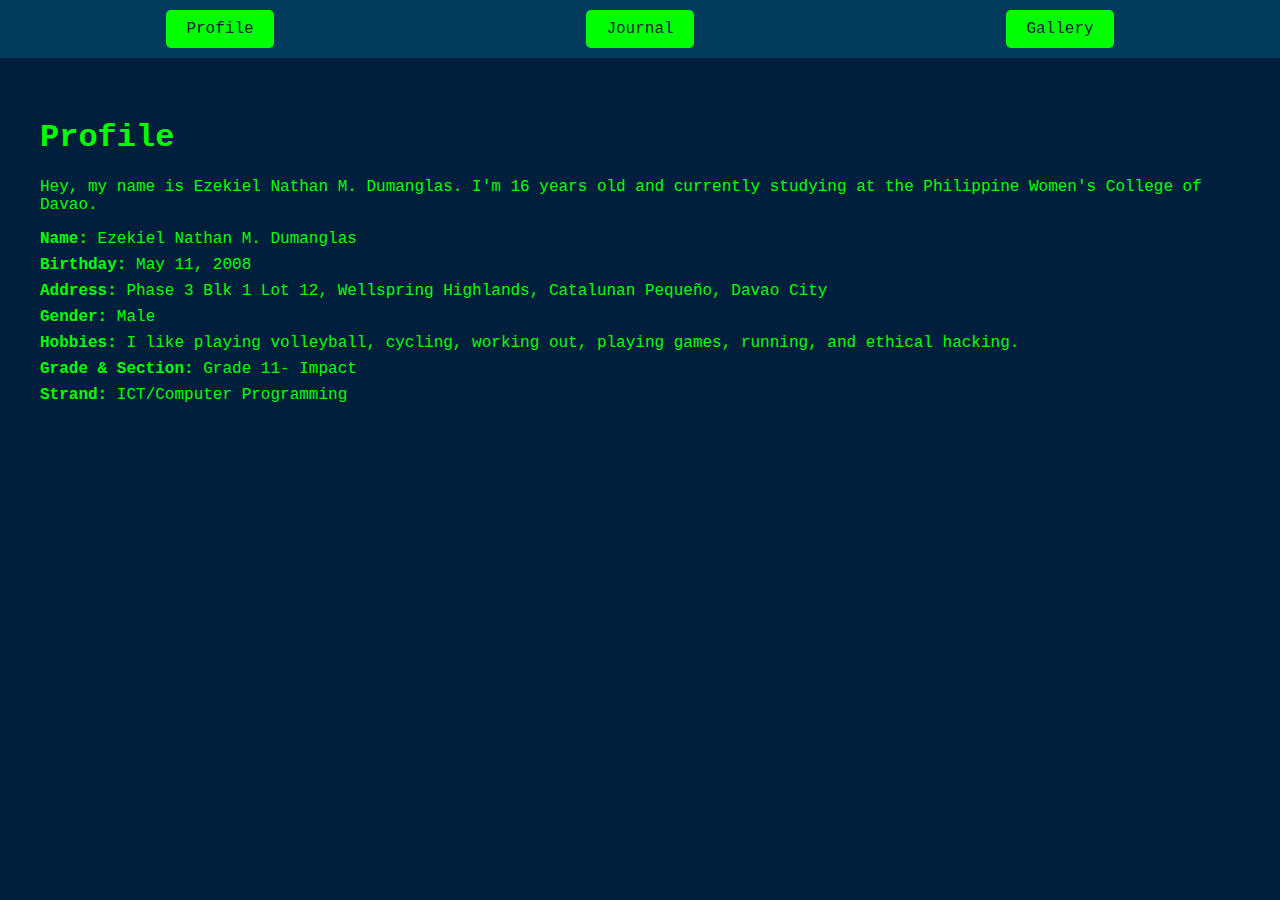
==== index.html @ c70b4b33 "Create index.html" ====
<!DOCTYPE html>
<html lang="en">
<head>
    <meta charset="UTF-8">
    <meta name="viewport" content="width=device-width, initial-scale=1.0">
    <title>Ezekiel Nathan M. Dumanglas</title>
    <link rel="stylesheet" href="dumanglas.css">
</head>
<body>
    <nav>
        <button onclick="openTab('profile')">Profile</button>
        <button onclick="openTab('journal')">Journal</button>
        <button onclick="openTab('gallery')">Gallery</button>
    </nav>
    <main>
        <section id="profile" class="tab-content">
            <h1>Profile</h1>
            <p>Hey, my name is Ezekiel Nathan M. Dumanglas. I'm 16 years old and currently studying at the Philippine Women's College of Davao.</p>
            <ul>
                <li><b>Name:</b> Ezekiel Nathan M. Dumanglas</li>
                <li><b>Birthday:</b> May 11, 2008</li>
                <li><b>Address:</b> Phase 3 Blk 1 Lot 12, Wellspring Highlands, Catalunan Pequeño, Davao City</li>
                <li><b>Gender:</b> Male</li>
                <li><b>Hobbies:</b> I like playing volleyball, cycling, working out, playing games, running, and ethical hacking.</li>
                <li><b>Grade & Section:</b> Grade 11- Impact</li>
                <li><b>Strand:</b> ICT/Computer Programming</li>
            </ul>
        </section>

        <section id="journal" class="tab-content hidden">
            <h2>Journal</h2>
            <div class="subject">
                <h2>Infotech (Information and Technology)</h2>
                <p>It’s one of my favorite subjects, but I still haven’t fully understood or learned some of the things from the lesson. Especially how ma'am Niel helps us understand each process. Pero wla lang niya mi na guide ani ug tarong HAHA. Yet, I still love this subject.</p>
            </div>
            <div class="subject">
                <h2>CSS (Computer System Servicing)</h2>
                <p>I really like Sir Rico, he's the most down-to-earth and the coolest teacher I've ever met. I excel in this subject overall, since I've been learning and gaining quite a bit of experience repairing computers and fixing software problems since I was a child, up until my late teens.</p>
            </div>
        </section>

        <section id="gallery" class="tab-content hidden">
            <h2>Gallery</h2>
            <div class="gallery">
                <!-- Use the direct image URL or correct local paths -->
                <img src="images/1.png" alt="Gallery Image 1">
                <img src="images/2.png" alt="Gallery Image 2">
                <img src="images/3.png" alt="Gallery Image 3">
                <img src="images/4.png" alt="Gallery Image 4">
                <img src="images/5.png" alt="Gallery Image 5">
            </div>
        </section>
    </main>
    <script src="dumanglas.js"></script>
</body>
</html>
---- dumanglas.css ----
/* Body styles */
body {
    font-family: 'Courier New', Courier, monospace; 
    background-color: #001f3d; 
    color: #00ff00; 
    margin: 0;
}

/* Navigation button styles */
nav {
    display: flex;
    justify-content: space-around;
    background-color: #003b5c; 
    padding: 10px;
}

nav button {
    background-color: #00ff00; 
    color: #001f3d; 
    border: none;
    padding: 10px 20px;
    cursor: pointer;
    font-size: 16px;
    border-radius: 5px;
    font-family: 'Courier New', Courier, monospace;
    transition: background-color 0.3s, color 0.3s; /* Smooth transition for hover */
}

nav button:hover {
    background-color: #00cc00; /* Lighter green on hover */
    color: #001f3d; /* Dark text on hover */
}

nav button:focus {
    outline: none; /* Remove default focus outline */
    box-shadow: 0 0 5px 2px #00ff00; /* Add green glow effect on focus */
}

/* Tab content section */
.tab-content {
    padding: 20px;
}

/* Hidden class for hiding elements */
.hidden {
    display: none;
}

h2 {
    border-bottom: 2px solid #00ff00; 
    padding-bottom: 5px;
    color: #00ff00; 
}

h3 {
    color: #00ff00;
}

/* List styling */
ul {
    list-style-type: none;
    padding: 0;
}

ul li {
    margin-bottom: 8px;
}

.gallery {
    display: flex; 
    flex-direction: column; 
    gap: 20px; 
    margin-top: 20px; 
    align-items: center; 
}

.gallery img {
    width: 80%; 
    max-width: 600px; 
    height: auto; 
    object-fit: cover; 
}

h2 {
    text-align: center;
    font-size: 2rem;
    margin-bottom: 30px;
}

.subject {
    margin-bottom: 20px;
}

main {
    padding: 20px;
}
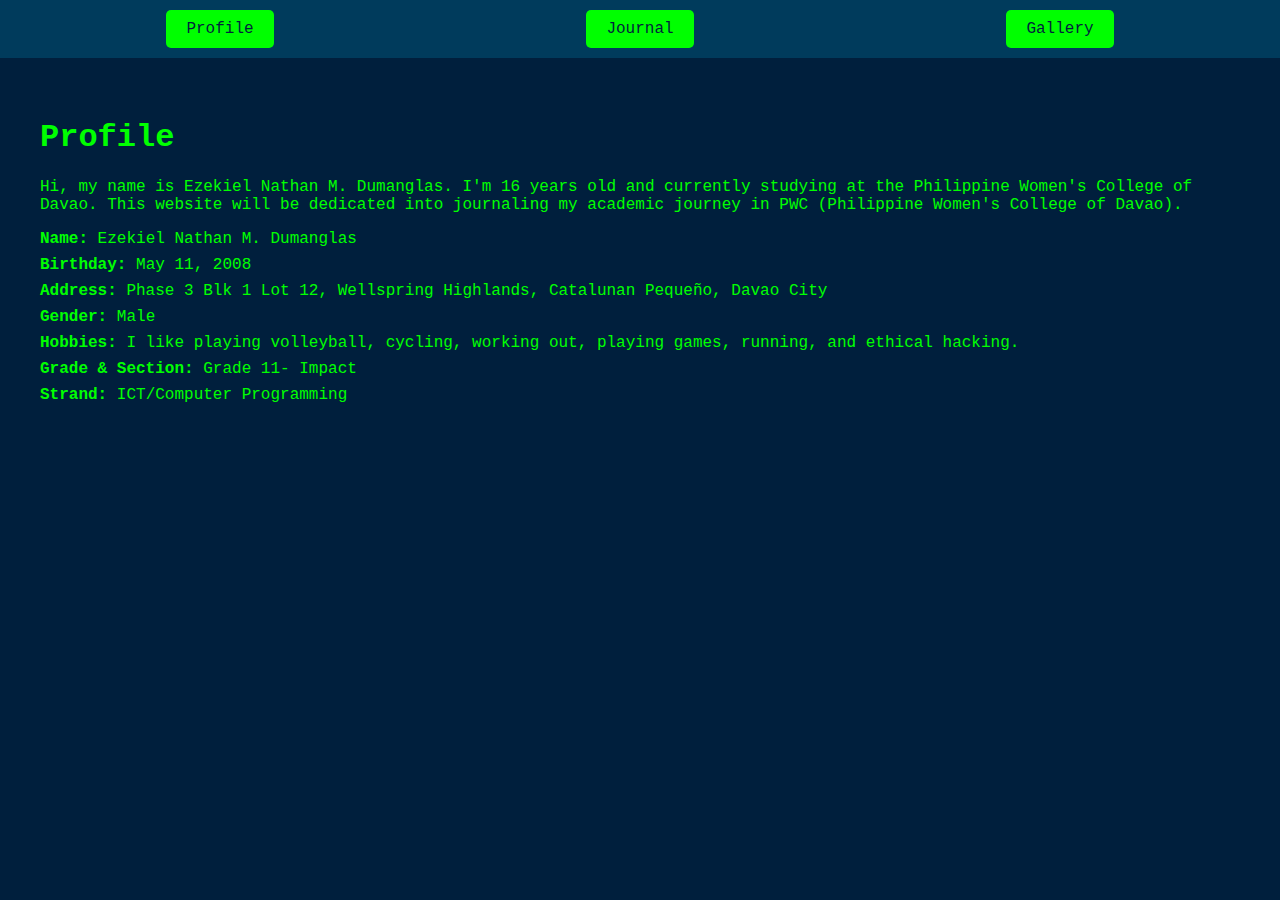
==== commit f9095232: "Update index.html" ====
--- a/index.html
+++ b/index.html
@@ -4,7 +4,7 @@
     <meta charset="UTF-8">
     <meta name="viewport" content="width=device-width, initial-scale=1.0">
     <title>Ezekiel Nathan M. Dumanglas</title>
-    <link rel="stylesheet" href="dumanglas.css">
+    <link rel="stylesheet" href="styles.css">
 </head>
 <body>
     <nav>
@@ -15,7 +15,7 @@
     <main>
         <section id="profile" class="tab-content">
             <h1>Profile</h1>
-            <p>Hey, my name is Ezekiel Nathan M. Dumanglas. I'm 16 years old and currently studying at the Philippine Women's College of Davao.</p>
+            <p>Hi, my name is Ezekiel Nathan M. Dumanglas. I'm 16 years old and currently studying at the Philippine Women's College of Davao. This website will be dedicated into journaling my academic journey in PWC (Philippine Women's College of Davao).</p>
             <ul>
                 <li><b>Name:</b> Ezekiel Nathan M. Dumanglas</li>
                 <li><b>Birthday:</b> May 11, 2008</li>
@@ -51,6 +51,6 @@
             </div>
         </section>
     </main>
-    <script src="dumanglas.js"></script>
+    <script src="javascript.js"></script>
 </body>
 </html>
--- a/styles.css
+++ b/styles.css
@@ -0,0 +1,96 @@
+/* Body styles */
+body {
+    font-family: 'Courier New', Courier, monospace; 
+    background-color: #001f3d; 
+    color: #00ff00; 
+    margin: 0;
+}
+
+/* Navigation button styles */
+nav {
+    display: flex;
+    justify-content: space-around;
+    background-color: #003b5c; 
+    padding: 10px;
+}
+
+nav button {
+    background-color: #00ff00; 
+    color: #001f3d; 
+    border: none;
+    padding: 10px 20px;
+    cursor: pointer;
+    font-size: 16px;
+    border-radius: 5px;
+    font-family: 'Courier New', Courier, monospace;
+    transition: background-color 0.3s, color 0.3s; /* Smooth transition for hover */
+}
+
+nav button:hover {
+    background-color: #00cc00; /* Lighter green on hover */
+    color: #001f3d; /* Dark text on hover */
+}
+
+nav button:focus {
+    outline: none; /* Remove default focus outline */
+    box-shadow: 0 0 5px 2px #00ff00; /* Add green glow effect on focus */
+}
+
+/* Tab content section */
+.tab-content {
+    padding: 20px;
+}
+
+/* Hidden class for hiding elements */
+.hidden {
+    display: none;
+}
+
+h2 {
+    border-bottom: 2px solid #00ff00; 
+    padding-bottom: 5px;
+    color: #00ff00; 
+}
+
+h3 {
+    color: #00ff00;
+}
+
+/* List styling */
+ul {
+    list-style-type: none;
+    padding: 0;
+}
+
+ul li {
+    margin-bottom: 8px;
+}
+
+.gallery {
+    display: flex; 
+    flex-direction: column; 
+    gap: 20px; 
+    margin-top: 20px; 
+    align-items: center; 
+}
+
+.gallery img {
+    width: 80%; 
+    max-width: 600px; 
+    height: auto; 
+    object-fit: cover; 
+}
+
+h2 {
+    text-align: center;
+    font-size: 2rem;
+    margin-bottom: 30px;
+}
+
+.subject {
+    margin-bottom: 20px;
+}
+
+main {
+    padding: 20px;
+}
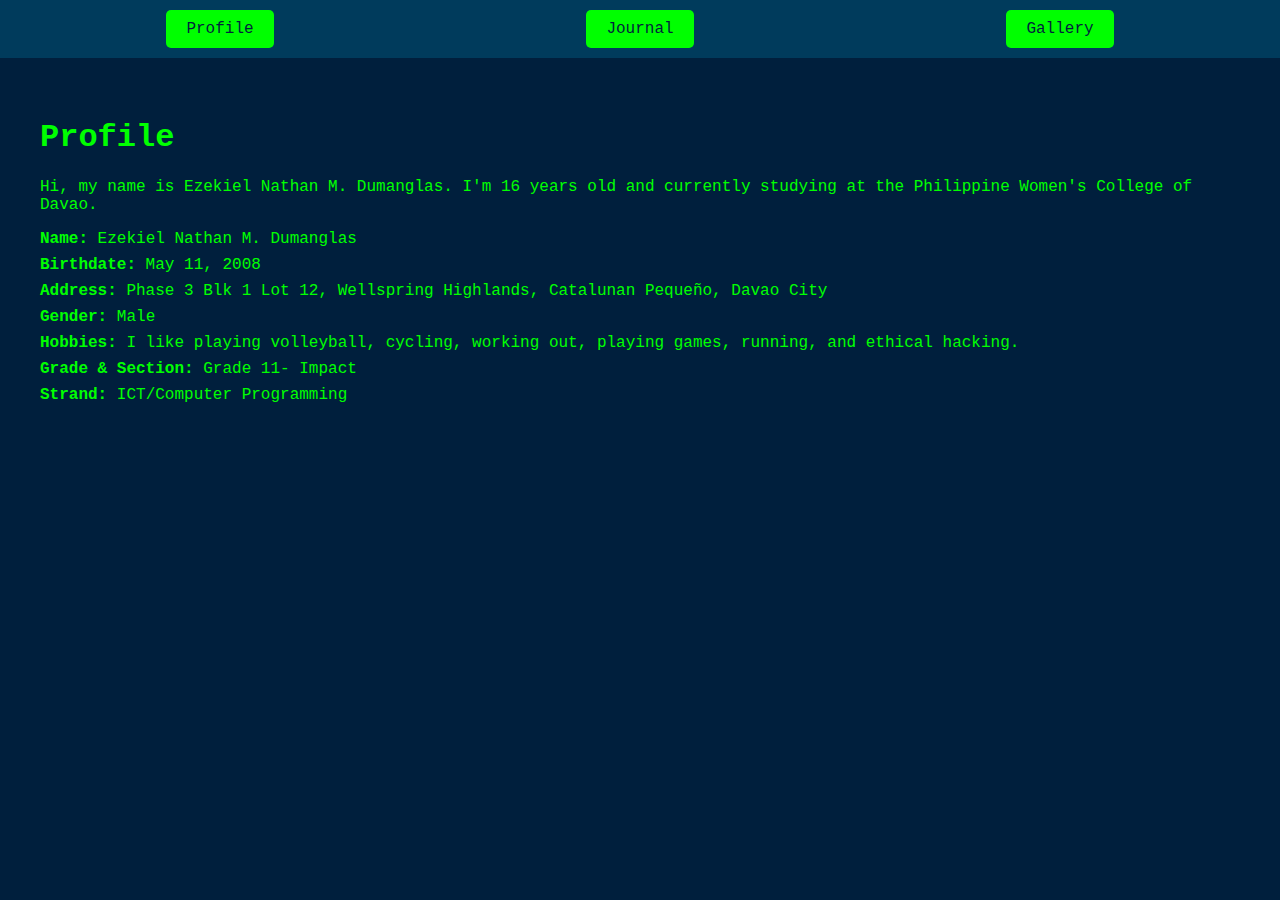
==== commit 1ca1ba68: "Update index.html" ====
--- a/index.html
+++ b/index.html
@@ -15,10 +15,10 @@
     <main>
         <section id="profile" class="tab-content">
             <h1>Profile</h1>
-            <p>Hi, my name is Ezekiel Nathan M. Dumanglas. I'm 16 years old and currently studying at the Philippine Women's College of Davao. This website will be dedicated into journaling my academic journey in PWC (Philippine Women's College of Davao).</p>
+            <p>Hi, my name is Ezekiel Nathan M. Dumanglas. I'm 16 years old and currently studying at the Philippine Women's College of Davao. </p>
             <ul>
                 <li><b>Name:</b> Ezekiel Nathan M. Dumanglas</li>
-                <li><b>Birthday:</b> May 11, 2008</li>
+                <li><b>Birthdate:</b> May 11, 2008</li>
                 <li><b>Address:</b> Phase 3 Blk 1 Lot 12, Wellspring Highlands, Catalunan Pequeño, Davao City</li>
                 <li><b>Gender:</b> Male</li>
                 <li><b>Hobbies:</b> I like playing volleyball, cycling, working out, playing games, running, and ethical hacking.</li>
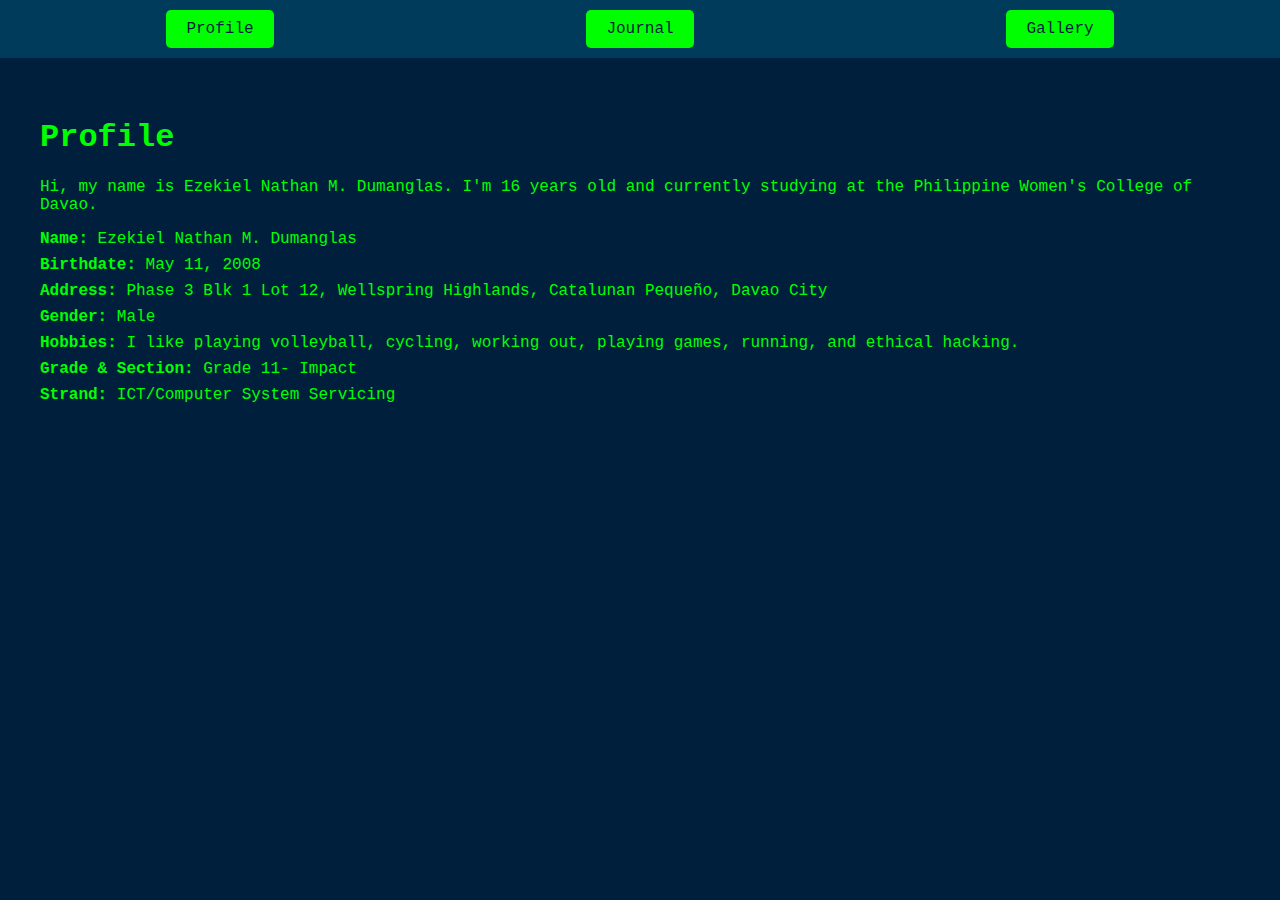
==== commit 6e3b0865: "Update index.html" ====
--- a/index.html
+++ b/index.html
@@ -23,7 +23,7 @@
                 <li><b>Gender:</b> Male</li>
                 <li><b>Hobbies:</b> I like playing volleyball, cycling, working out, playing games, running, and ethical hacking.</li>
                 <li><b>Grade & Section:</b> Grade 11- Impact</li>
-                <li><b>Strand:</b> ICT/Computer Programming</li>
+                <li><b>Strand:</b> ICT/Computer System Servicing</li>
             </ul>
         </section>
 
@@ -51,6 +51,6 @@
             </div>
         </section>
     </main>
-    <script src="javascript.js"></script>
+    <script src="myscript.js"></script>
 </body>
 </html>
